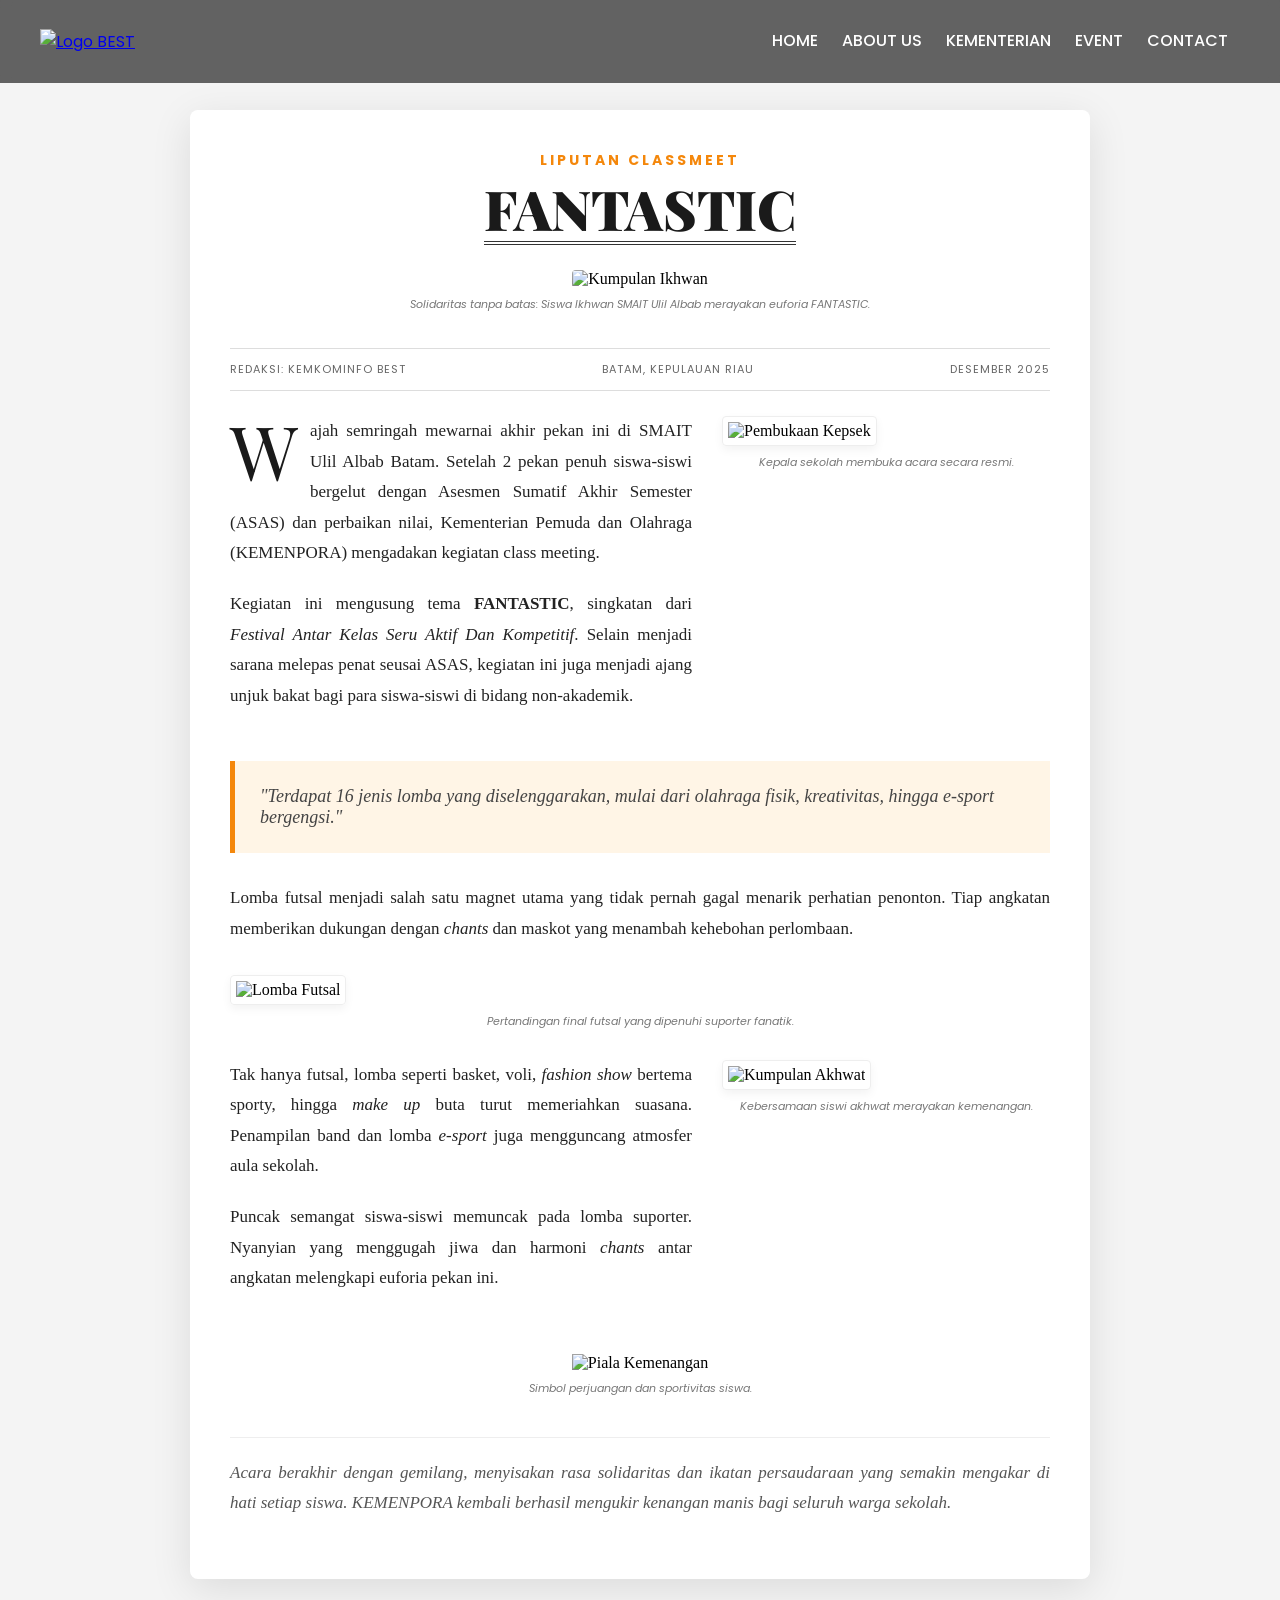
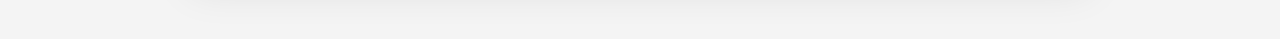
==== fantastic-liputan.html @ 707c6d56 "first upload" ====
<!DOCTYPE html>
<html lang="id">
<head>
    <meta charset="UTF-8">
    <meta name="viewport" content="width=device-width, initial-scale=1.0">
    <title>Liputan FANTASTIC - SMAIT Ulil Albab Batam</title>
    <link rel="preconnect" href="https://fonts.googleapis.com">
    <link rel="preconnect" href="https://fonts.gstatic.com" crossorigin>
    <link href="https://fonts.googleapis.com/css2?family=Poppins:wght@400;500;600;700&family=Playfair+Display:wght@700;900&family=Georgia&display=swap" rel="stylesheet">
    <link rel="stylesheet" href="https://cdnjs.cloudflare.com/ajax/libs/font-awesome/6.5.1/css/all.min.css">
    <link href="https://unpkg.com/aos@2.3.1/dist/aos.css" rel="stylesheet">

    <style>
        /* --- CSS DASAR --- */
        * {
            margin: 0;
            padding: 0;
            box-sizing: border-box;
        }

        body {
            background-color: #f4f4f4;
            overflow-x: hidden;
            font-family: 'Poppins', sans-serif;
        }

        /* --- NAVIGASI (DIAMBIL DARI TEMPLATE KEMENAG) --- */
        nav { 
            position: fixed; 
            top: 0; 
            left: 0; 
            width: 100%; 
            z-index: 1000; 
            display: flex; 
            padding: 20px 40px; 
            justify-content: space-between; 
            align-items: center; 
            background: rgba(0, 0, 0, 0.6); 
            backdrop-filter: blur(6px); 
        }

        nav img { width: 70px; }

        .nav-links { flex: 1; text-align: right; }

        .nav-links ul { display: flex; justify-content: flex-end; align-items: center; }

        .nav-links ul li { list-style: none; padding: 8px 12px; }

        .nav-links ul li a { 
            color: #fff; 
            text-decoration: none; 
            font-size: 16px; 
            font-weight: 500; 
        }

        .nav-links ul li::after { 
            content: ''; 
            display: block; 
            width: 0%; 
            height: 2px; 
            background: #F4870B; 
            margin: auto; 
            transition: 0.5s; 
        }

        .nav-links ul li:hover::after { width: 100%; }

        nav .fa { display: none; color: #fff; font-size: 22px; cursor: pointer; }

        @media(max-width: 700px) {
            .nav-links { 
                position: absolute; 
                background: #673E0E; 
                height: 100vh; 
                width: 200px; 
                top: 0; 
                right: -200px; 
                transition: 0.5s; 
                text-align: left; 
                z-index: 2000;
            }
            .nav-links ul { display: block; padding: 30px; }
            .nav-links ul li { padding: 15px 0; }
            nav .fa { display: block; }
            nav img { width: 40px; }
            .fa-times {
                color: #fff;
                margin-bottom: 20px;
                font-size: 22px;
                cursor: pointer;
            }
        }

        /* --- ARTIKEL KORAN --- */
        .liputan {
            max-width: 900px;
            margin: 110px auto 60px;
            padding: 40px;
            background: #ffffff;
            box-shadow: 0 10px 40px rgba(0,0,0,0.1);
            border-radius: 8px;
            font-family: "Georgia", serif;
        }

        .liputan-content {
            text-align: center;
            margin-bottom: 35px;
        }

        .sub-headline {
            font-family: 'Poppins', sans-serif;
            font-weight: 700;
            color: #F4870B;
            font-size: 14px;
            letter-spacing: 3px;
            text-transform: uppercase;
            margin-bottom: 10px;
            display: block;
        }

        .liputan-content h1 {
            font-family: 'Playfair Display', serif;
            font-size: 55px;
            font-weight: 900;
            color: #1a1a1a;
            line-height: 1;
            margin-bottom: 25px;
            border-bottom: 4px double #333;
            display: inline-block;
            padding-bottom: 5px;
        }

        .header-image-container img {
            width: 100%;
            border-radius: 4px;
        }

        .liputan-meta {
            border-top: 1px solid #ddd;
            border-bottom: 1px solid #ddd;
            padding: 12px 0;
            margin: 25px 0;
            font-family: 'Poppins', sans-serif;
            font-size: 11px;
            text-transform: uppercase;
            display: flex;
            justify-content: space-between;
            color: #666;
            letter-spacing: 1px;
        }

        .liputan p {
            font-size: 17px;
            line-height: 1.8;
            color: #222;
            text-align: justify;
            margin-bottom: 20px;
        }

        .dropcap {
            float: left;
            font-family: 'Playfair Display', serif;
            font-size: 75px;
            line-height: 60px;
            padding-top: 4px;
            padding-right: 12px;
            color: #1a1a1a;
        }

        .row-content {
            display: flex;
            gap: 30px;
            margin-bottom: 20px;
            align-items: flex-start;
        }

        .text-block { flex: 1; }

        .side-image { width: 40%; flex-shrink: 0; }

        .gambar-container img {
            width: 100%;
            border: 1px solid #eee;
            padding: 5px;
            box-shadow: 0 4px 10px rgba(0,0,0,0.05);
            border-radius: 4px;
        }

        .gambar-caption {
            font-family: 'Poppins', sans-serif;
            font-size: 11px;
            color: #777;
            margin-top: 8px;
            text-align: center;
            font-style: italic;
        }

        .highlight-box {
            background: #fff5e6;
            border-left: 5px solid #F4870B;
            padding: 25px;
            margin: 30px 0;
            font-style: italic;
            font-size: 18px;
            color: #444;
        }

        .piala-section { text-align: center; margin: 40px 0; }
        .piala-section img { width: 150px; }

        @media (max-width: 768px) {
            .liputan { padding: 25px; margin-top: 90px; }
            .liputan-content h1 { font-size: 38px; }
            .row-content { flex-direction: column; }
            .side-image { width: 100%; }
        }
    </style>
</head>
<body>

    <nav>
        <a href="index.html#home"><img src="fotofoto/logo-best.png" alt="Logo BEST"></a>
        <div class="nav-links" id="navLinks">
            <i class="fa fa-times fa-times-custom" onclick="hideMenu()"></i>
            <ul>
                <li><a href="index.html#home" onclick="hideMenu()">HOME</a></li>
                <li><a href="index.html#about" onclick="hideMenu()">ABOUT US</a></li>
                <li><a href="index.html#kementerian" onclick="hideMenu()">KEMENTERIAN</a></li>
                <li><a href="index.html#event" onclick="hideMenu()">EVENT</a></li>
                <li><a href="index.html#contact" onclick="hideMenu()">CONTACT</a></li>
            </ul>
        </div>
        <i class="fa fa-bars" onclick="showMenu()"></i>
    </nav>

    <article class="liputan" data-aos="fade-up">
        <div class="liputan-content">
            <span class="sub-headline">Liputan CLASSMEET</span>
            <h1>FANTASTIC</h1>
            <div class="header-image-container">
                <img src="fotofoto/kumpulanorg-ikh-fantastic.jpg" alt="Kumpulan Ikhwan">
                <div class="gambar-caption">Solidaritas tanpa batas: Siswa Ikhwan SMAIT Ulil Albab merayakan euforia FANTASTIC.</div>
            </div>
        </div>

        <div class="liputan-meta">
            <span>Redaksi: KEMKOMINFO BEST</span>
            <span>Batam, Kepulauan Riau</span>
            <span>Desember 2025</span>
        </div>

        <div class="row-content">
            <div class="text-block">
                <p><span class="dropcap">W</span>ajah semringah mewarnai akhir pekan ini di SMAIT Ulil Albab Batam. Setelah 2 pekan penuh siswa-siswi bergelut dengan Asesmen Sumatif Akhir Semester (ASAS) dan perbaikan nilai, Kementerian Pemuda dan Olahraga (KEMENPORA) mengadakan kegiatan class meeting.</p>
                <p>Kegiatan ini mengusung tema <strong>FANTASTIC</strong>, singkatan dari <em>Festival Antar Kelas Seru Aktif Dan Kompetitif</em>. Selain menjadi sarana melepas penat seusai ASAS, kegiatan ini juga menjadi ajang unjuk bakat bagi para siswa-siswi di bidang non-akademik.</p>
            </div>
            <div class="side-image gambar-container">
                <img src="fotofoto/pembukaan-kepsek-fantastic.JPG" alt="Pembukaan Kepsek">
                <div class="gambar-caption">Kepala sekolah membuka acara secara resmi.</div>
            </div>
        </div>

        <div class="highlight-box" data-aos="fade-right">
            "Terdapat 16 jenis lomba yang diselenggarakan, mulai dari olahraga fisik, kreativitas, hingga e-sport bergengsi."
        </div>

        <p>Lomba futsal menjadi salah satu magnet utama yang tidak pernah gagal menarik perhatian penonton. Tiap angkatan memberikan dukungan dengan <em>chants</em> dan maskot yang menambah kehebohan perlombaan.</p>

        <div class="gambar-container" style="margin: 30px 0;" data-aos="zoom-in">
            <img src="fotofoto/futsal-fantastic.jpg" alt="Lomba Futsal">
            <div class="gambar-caption">Pertandingan final futsal yang dipenuhi suporter fanatik.</div>
        </div>

        <div class="row-content">
            <div class="text-block">
                <p>Tak hanya futsal, lomba seperti basket, voli, <em>fashion show</em> bertema sporty, hingga <em>make up</em> buta turut memeriahkan suasana. Penampilan band dan lomba <em>e-sport</em> juga mengguncang atmosfer aula sekolah.</p>
                <p>Puncak semangat siswa-siswi memuncak pada lomba suporter. Nyanyian yang menggugah jiwa dan harmoni <em>chants</em> antar angkatan melengkapi euforia pekan ini.</p>
            </div>
            <div class="side-image gambar-container">
                <img src="fotofoto/kumpulanorg-akh-fantastic.jpg" alt="Kumpulan Akhwat">
                <div class="gambar-caption">Kebersamaan siswi akhwat merayakan kemenangan.</div>
            </div>
        </div>

        <div class="piala-section" data-aos="flip-up">
            <img src="fotofoto/piala-fantastic.jpg" alt="Piala Kemenangan">
            <div class="gambar-caption">Simbol perjuangan dan sportivitas siswa.</div>
        </div>

        <p style="border-top: 1px solid #eee; padding-top: 20px; font-style: italic; color: #555;">
            Acara berakhir dengan gemilang, menyisakan rasa solidaritas dan ikatan persaudaraan yang semakin mengakar di hati setiap siswa. KEMENPORA kembali berhasil mengukir kenangan manis bagi seluruh warga sekolah.
        </p>
    </article>

    <script src="https://unpkg.com/aos@2.3.1/dist/aos.js"></script>
    <script>
        AOS.init({ duration: 800, once: true });
        
        var navLinks = document.getElementById("navLinks");
        function showMenu() { 
            navLinks.style.right = "0"; 
        }
        function hideMenu() { 
            navLinks.style.right = "-200px"; 
        }
    </script>
</body>
</html>
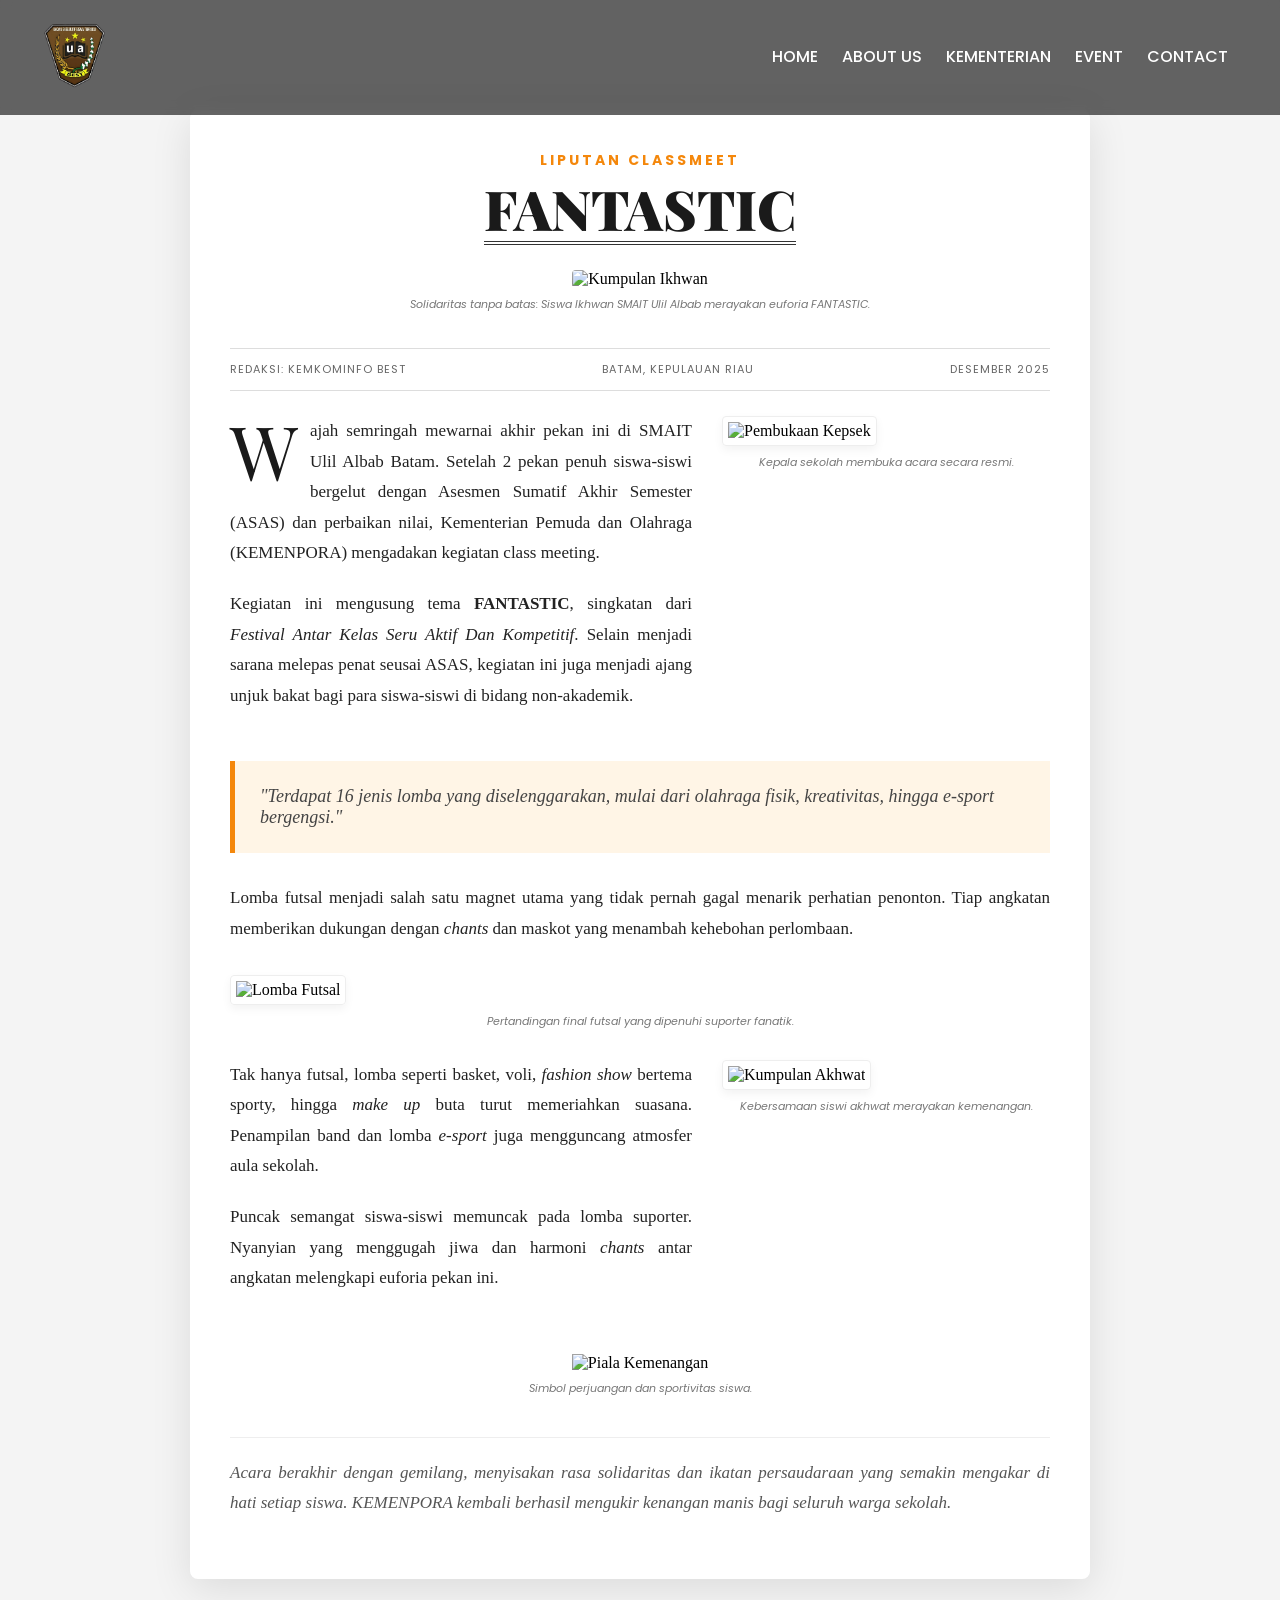
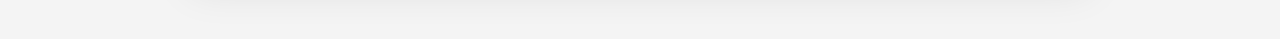
==== commit 1a4fd5c5: "Restore complete HTML structure for FANTASTIC page Restored the complete HTML structure for the FANT" ====
--- a/fantastic-liputan.html
+++ b/fantastic-liputan.html
@@ -239,7 +239,7 @@
             <span class="sub-headline">Liputan CLASSMEET</span>
             <h1>FANTASTIC</h1>
             <div class="header-image-container">
-                <img src="fotofoto/kumpulanorg-ikh-fantastic.jpg" alt="Kumpulan Ikhwan">
+                <img src="fotofoto/kumpulanorg-ikh-fantastic.JPG" alt="Kumpulan Ikhwan">
                 <div class="gambar-caption">Solidaritas tanpa batas: Siswa Ikhwan SMAIT Ulil Albab merayakan euforia FANTASTIC.</div>
             </div>
         </div>
@@ -268,7 +268,7 @@
         <p>Lomba futsal menjadi salah satu magnet utama yang tidak pernah gagal menarik perhatian penonton. Tiap angkatan memberikan dukungan dengan <em>chants</em> dan maskot yang menambah kehebohan perlombaan.</p>
 
         <div class="gambar-container" style="margin: 30px 0;" data-aos="zoom-in">
-            <img src="fotofoto/futsal-fantastic.jpg" alt="Lomba Futsal">
+            <img src="fotofoto/futsal-fantastic.JPG" alt="Lomba Futsal">
             <div class="gambar-caption">Pertandingan final futsal yang dipenuhi suporter fanatik.</div>
         </div>
 
@@ -278,13 +278,13 @@
                 <p>Puncak semangat siswa-siswi memuncak pada lomba suporter. Nyanyian yang menggugah jiwa dan harmoni <em>chants</em> antar angkatan melengkapi euforia pekan ini.</p>
             </div>
             <div class="side-image gambar-container">
-                <img src="fotofoto/kumpulanorg-akh-fantastic.jpg" alt="Kumpulan Akhwat">
+                <img src="fotofoto/kumpulanorg-akh-fantastic.JPG" alt="Kumpulan Akhwat">
                 <div class="gambar-caption">Kebersamaan siswi akhwat merayakan kemenangan.</div>
             </div>
         </div>
 
         <div class="piala-section" data-aos="flip-up">
-            <img src="fotofoto/piala-fantastic.jpg" alt="Piala Kemenangan">
+            <img src="fotofoto/piala-fantastic.JPG" alt="Piala Kemenangan">
             <div class="gambar-caption">Simbol perjuangan dan sportivitas siswa.</div>
         </div>
 
@@ -306,4 +306,4 @@
         }
     </script>
 </body>
-</html>+</html>
